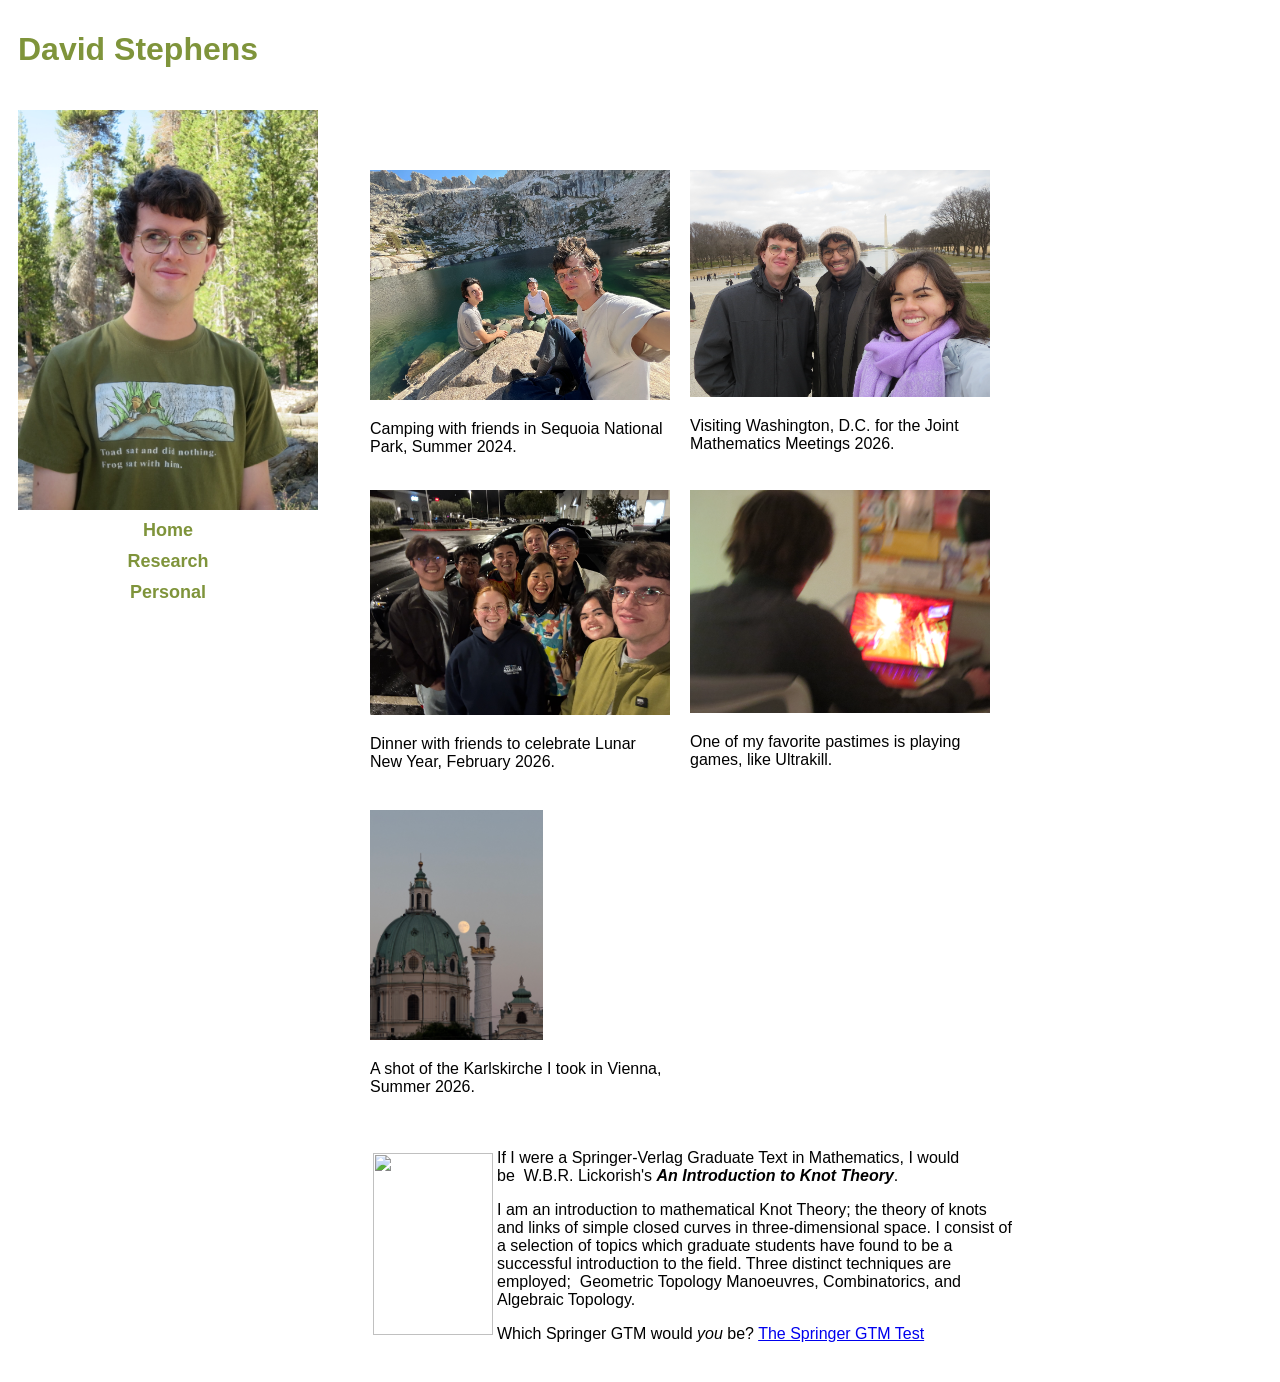
==== personal.html @ 6d79936b "Remove manzanita picture section from personal.html Removed a personal picture section about manzani" ====
<!DOCTYPE html>
<html>
    <head>
        <meta charset="utf-8">
        <meta name="viewport" content="width=device-width, initial-scale=1">
        <title>David Stephens</title>
        <link rel="stylesheet" href="styles.css">
    </head>
    <body>
        <h1 style="padding:10px;">David Stephens</h1>

        <div id="navigation-bar">
            <img src="pfp.jpeg" width="300px" style="margin-bottom:10px">
            <a href="index.html" id="navigation-link">Home</a>
            <a href="research.html" id="navigation-link">Research</a>
            <a href="personal.html" id="navigation-link">Personal</a>
        </div>

        <div id="page-text">
            <div id="personal-picture">
                <img src="emerald_lake.png" width="300px">
                <p>Camping with friends in Sequoia National Park, Summer 2024.</p>
            </div>
            
            <div id="personal-picture">
                <img src="dc.png" width="300px">
                <p>Visiting Washington, D.C. for the Joint Mathematics Meetings 2026.</p>
            </div>

            <div id="personal-picture">
                <img src="friends.png" width="300px">
                <p>Dinner with friends to celebrate Lunar New Year, February 2026.</p>
            </div>

            <div id="personal-picture">
                <img src="ultrakill.png" width="300px">
                <p>One of my favorite pastimes is playing games, like Ultrakill.</p>
            </div>

            <div id="personal-picture">
                <img src="Karlskirche.jpeg" height="230px">
                <p>A shot of the Karlskirche I took in Vienna, Summer 2026.</p>
            </div>
            
            <div id="knot-theory-book">
                <table><tr><td><img src="http://math.jhu.edu/~savitt/GTM/lickorish.jpg" width=120 height=182 alt=""></td><td><p>If I were a Springer-Verlag Graduate Text in Mathematics, I would be  W.B.R. Lickorish's <b><i>An Introduction to Knot Theory</i></b>.</p><p> I am an introduction to mathematical Knot Theory; the theory of knots and links of simple closed curves in three-dimensional space. I consist of a selection of topics which graduate students have found to be a successful introduction to the field. Three distinct techniques are employed;  Geometric Topology Manoeuvres, Combinatorics, and Algebraic Topology.</p><p>Which Springer GTM would <i>you</i> be? <a href="http://math.jhu.edu/~savitt/GTM.html">The Springer GTM Test</a></p></td></tr></table>
            </div>
        </div>
        
    </body>
</html>
---- styles.css ----
h1 {
    color:#7f943b;
    font-family: sans-serif;
}

#navigation-link {
    color:#7f943b;
    font-family: sans-serif;
    font-weight: bold;
    text-decoration: none;
    margin-bottom: 10px;
    font-size: large;
}

#navigation-link:hover {
    color: #556328;
}

#navigation-bar {
    width: 300px;
    position: absolute;
    display : grid;
    place-items : center;
    padding : 10px;
}

#page-text {
    padding : 10px;
    font-family: sans-serif;
    position: absolute;
    top : 150px;
    left : 350px;
}

#personal-picture {
    width:300px;
    height: 300px;
    display : inline-flexbox;
    float: left;
    padding: 10px;
}

#knot-theory-book {
    width:650px;
    display : inline-flexbox;
    float: left;
    padding: 10px;
}
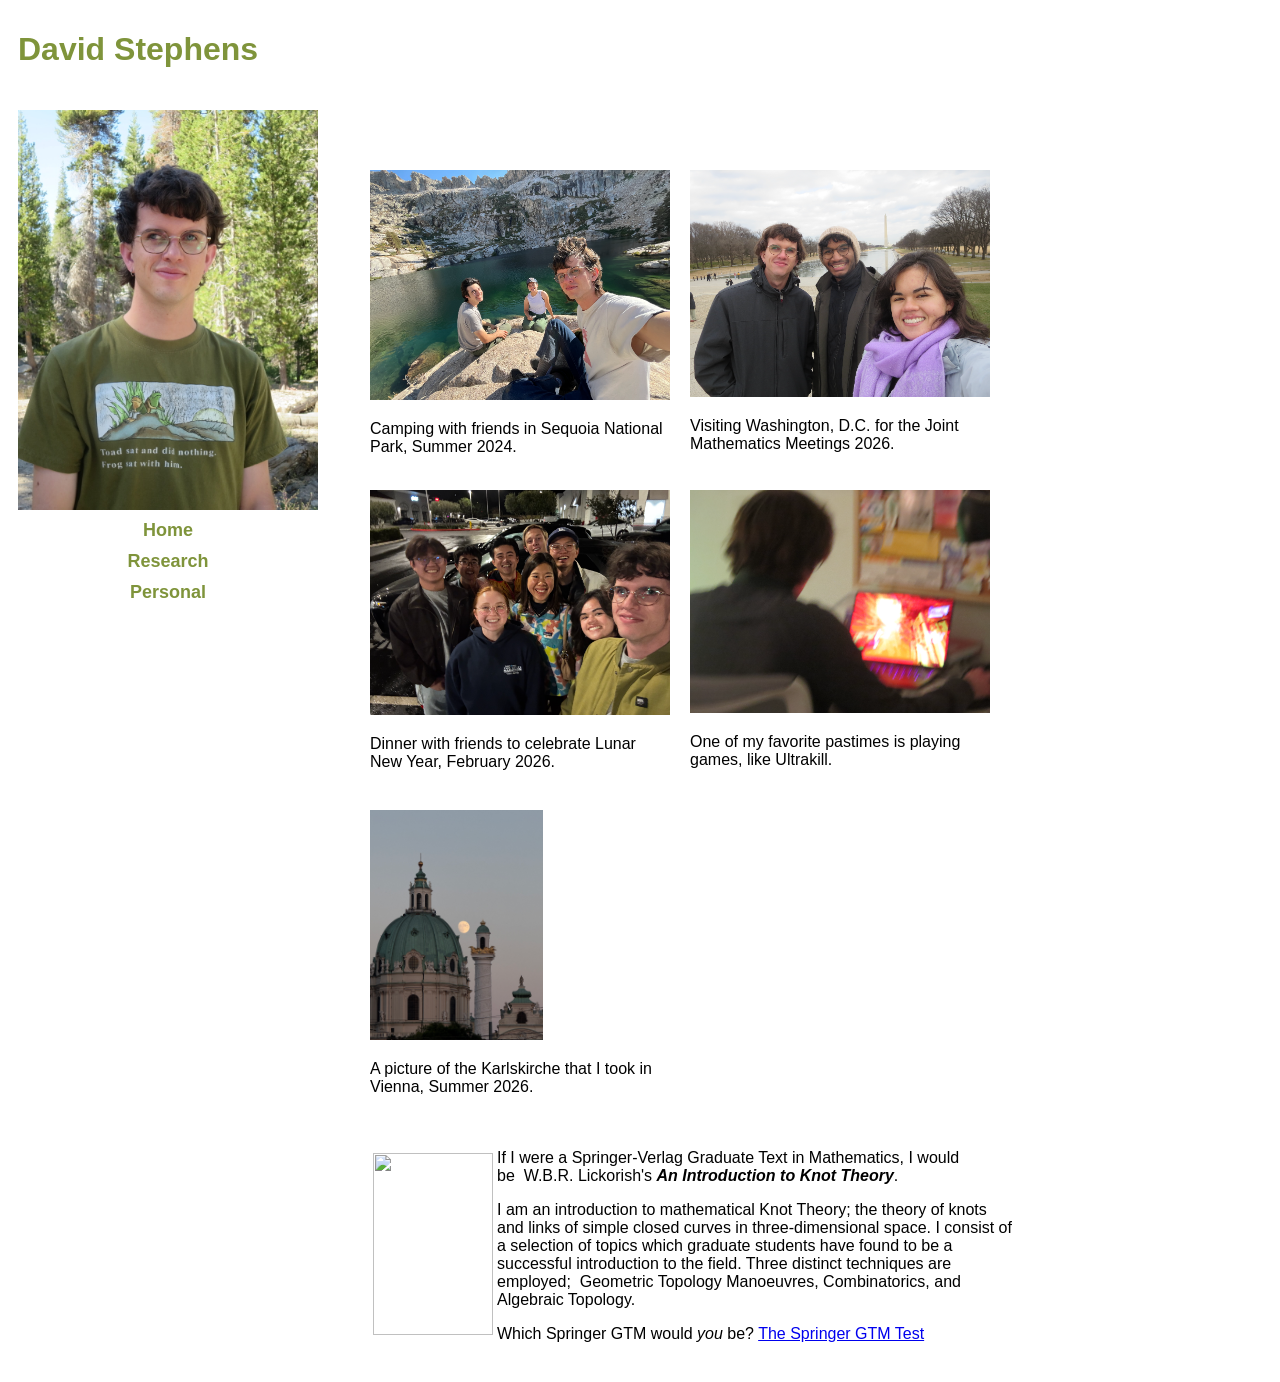
==== commit 9d906fc4: "Update description of personal picture in HTML" ====
--- a/personal.html
+++ b/personal.html
@@ -39,7 +39,7 @@
 
             <div id="personal-picture">
                 <img src="Karlskirche.jpeg" height="230px">
-                <p>A shot of the Karlskirche I took in Vienna, Summer 2026.</p>
+                <p>A picture of the Karlskirche that I took in Vienna, Summer 2026.</p>
             </div>
             
             <div id="knot-theory-book">
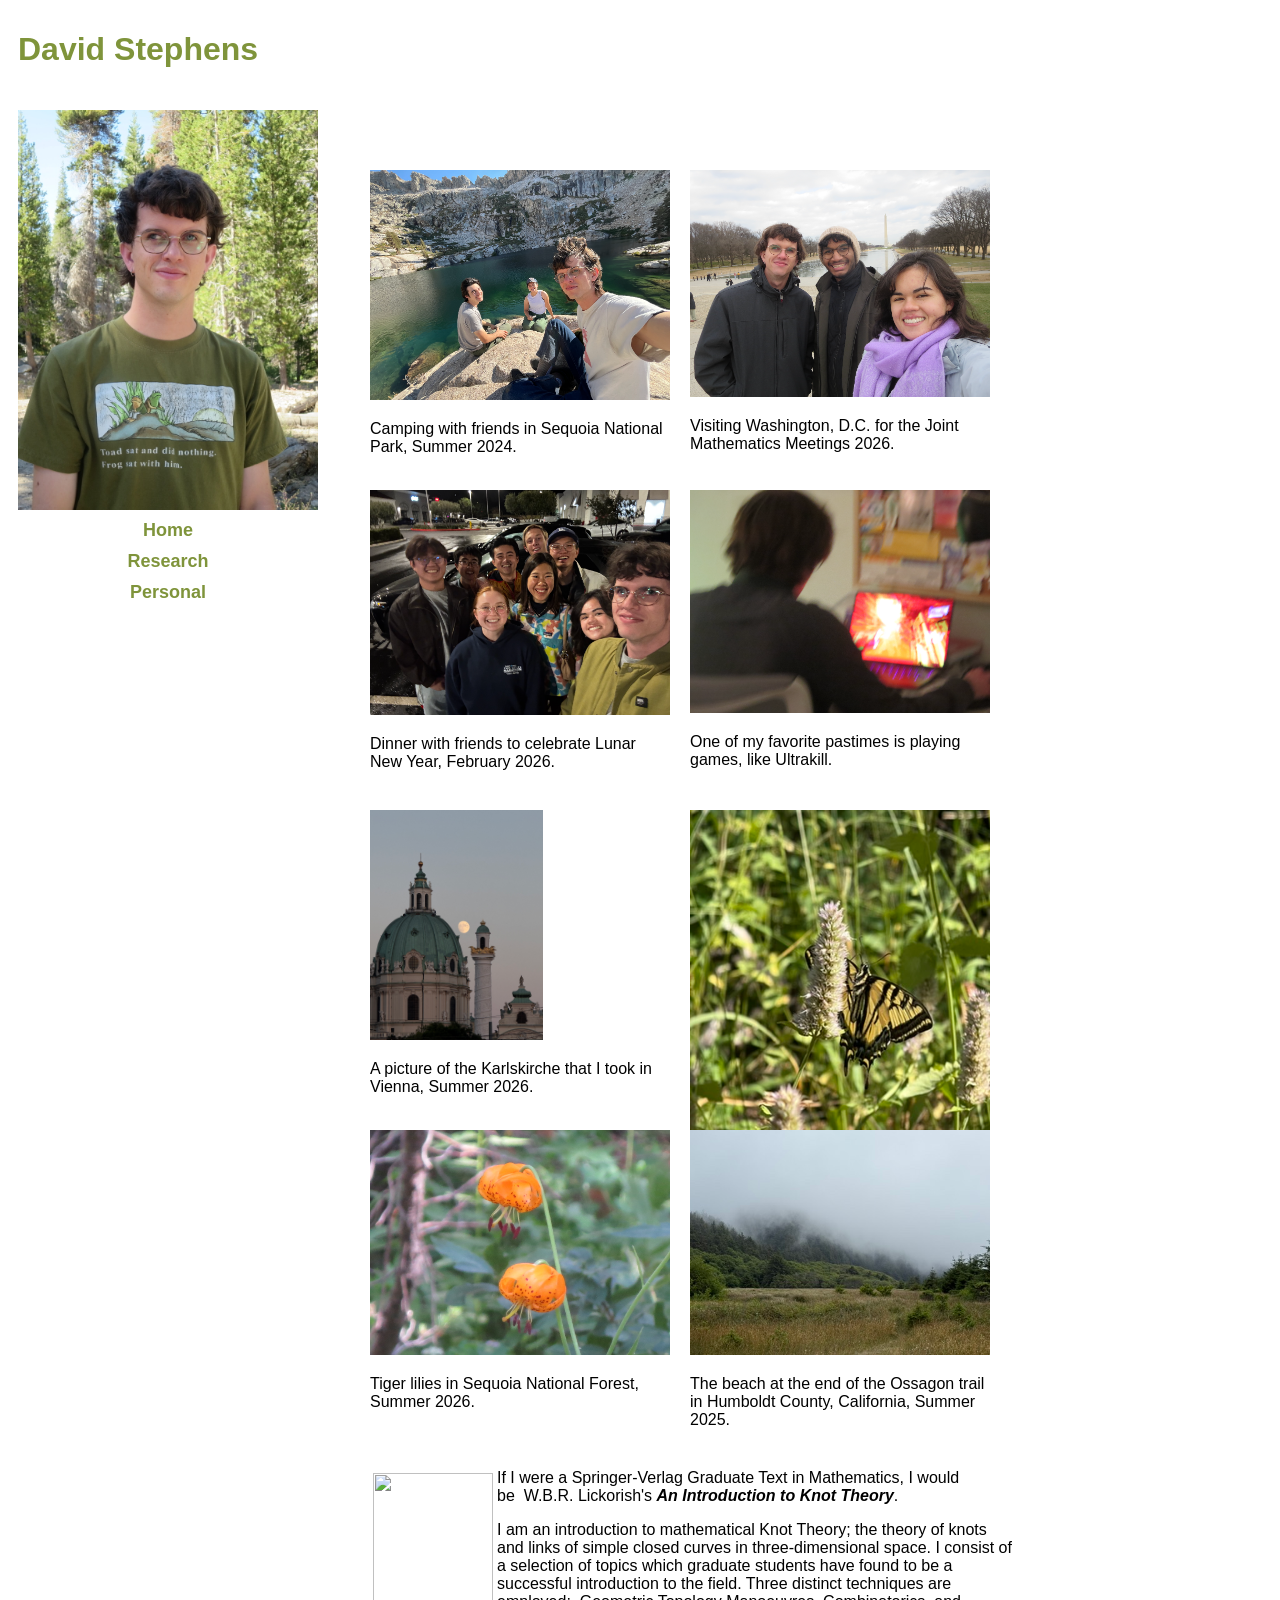
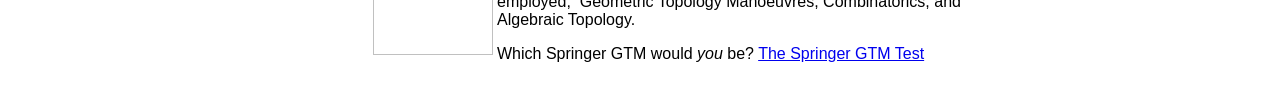
==== commit a5d2dc7a: "Add personal pictures section to personal.html Added multiple personal pictures with descriptions." ====
--- a/personal.html
+++ b/personal.html
@@ -41,6 +41,21 @@
                 <img src="Karlskirche.jpeg" height="230px">
                 <p>A picture of the Karlskirche that I took in Vienna, Summer 2026.</p>
             </div>
+
+            <div id="personal-picture">
+                <img src="Swallowtail.jpeg" width="300px">
+                <p>A picture of a Swallowtail in Park City, Utah, Summer 2025.</p>
+            </div>
+
+            <div id="personal-picture">
+                <img src="tigerlilies.jpeg" width="300px">
+                <p>Tiger lilies in Sequoia National Forest, Summer 2026.</p>
+            </div>
+
+            <div id="personal-picture">
+                <img src="OssagonBeach.jpeg" width="300px">
+                <p>The beach at the end of the Ossagon trail in Humboldt County, California, Summer 2025.</p>
+            </div>
             
             <div id="knot-theory-book">
                 <table><tr><td><img src="http://math.jhu.edu/~savitt/GTM/lickorish.jpg" width=120 height=182 alt=""></td><td><p>If I were a Springer-Verlag Graduate Text in Mathematics, I would be  W.B.R. Lickorish's <b><i>An Introduction to Knot Theory</i></b>.</p><p> I am an introduction to mathematical Knot Theory; the theory of knots and links of simple closed curves in three-dimensional space. I consist of a selection of topics which graduate students have found to be a successful introduction to the field. Three distinct techniques are employed;  Geometric Topology Manoeuvres, Combinatorics, and Algebraic Topology.</p><p>Which Springer GTM would <i>you</i> be? <a href="http://math.jhu.edu/~savitt/GTM.html">The Springer GTM Test</a></p></td></tr></table>
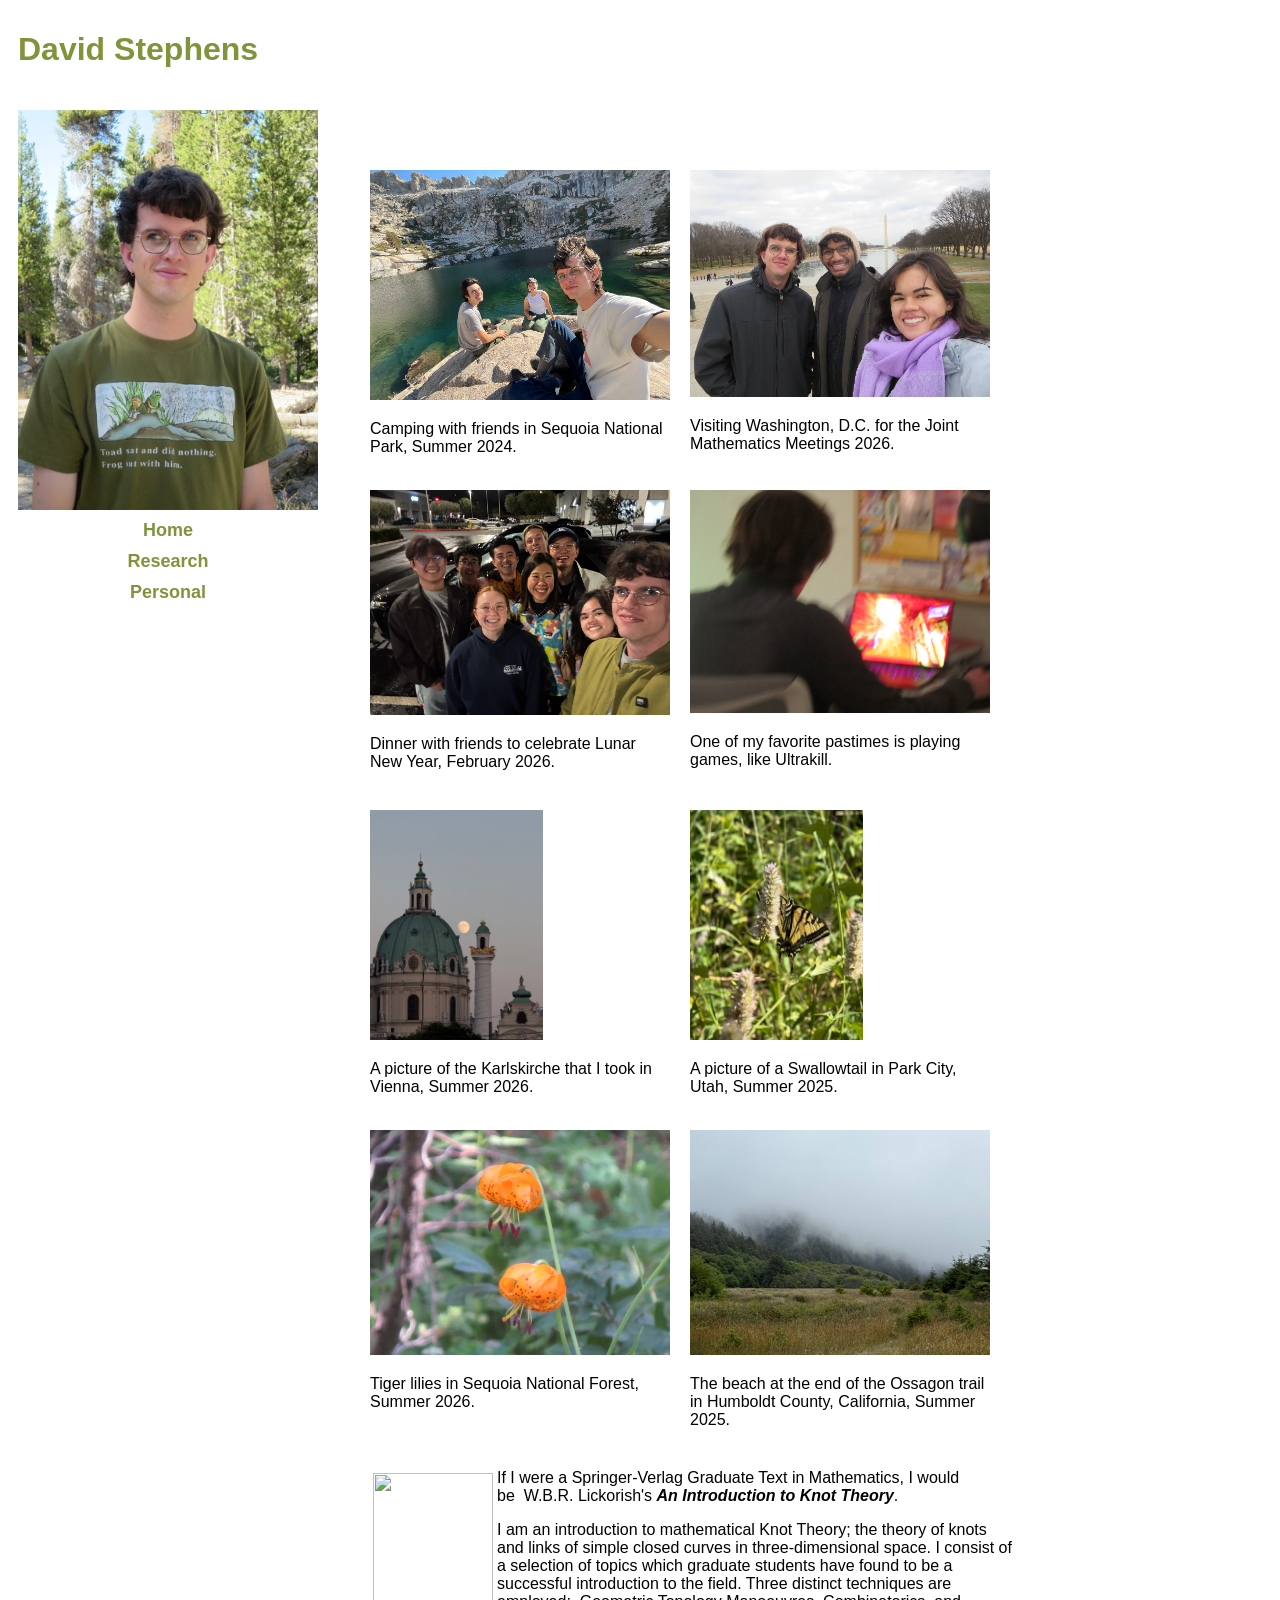
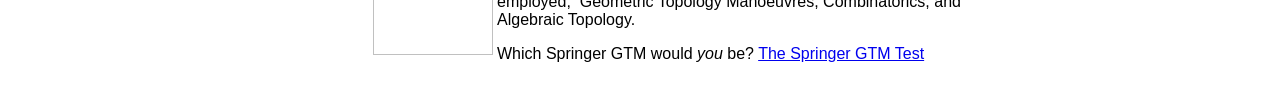
==== commit 83594d3a: "Adjust image dimensions for Swallowtail picture" ====
--- a/personal.html
+++ b/personal.html
@@ -43,7 +43,7 @@
             </div>
 
             <div id="personal-picture">
-                <img src="Swallowtail.jpeg" width="300px">
+                <img src="Swallowtail.jpeg" height="230px">
                 <p>A picture of a Swallowtail in Park City, Utah, Summer 2025.</p>
             </div>
 
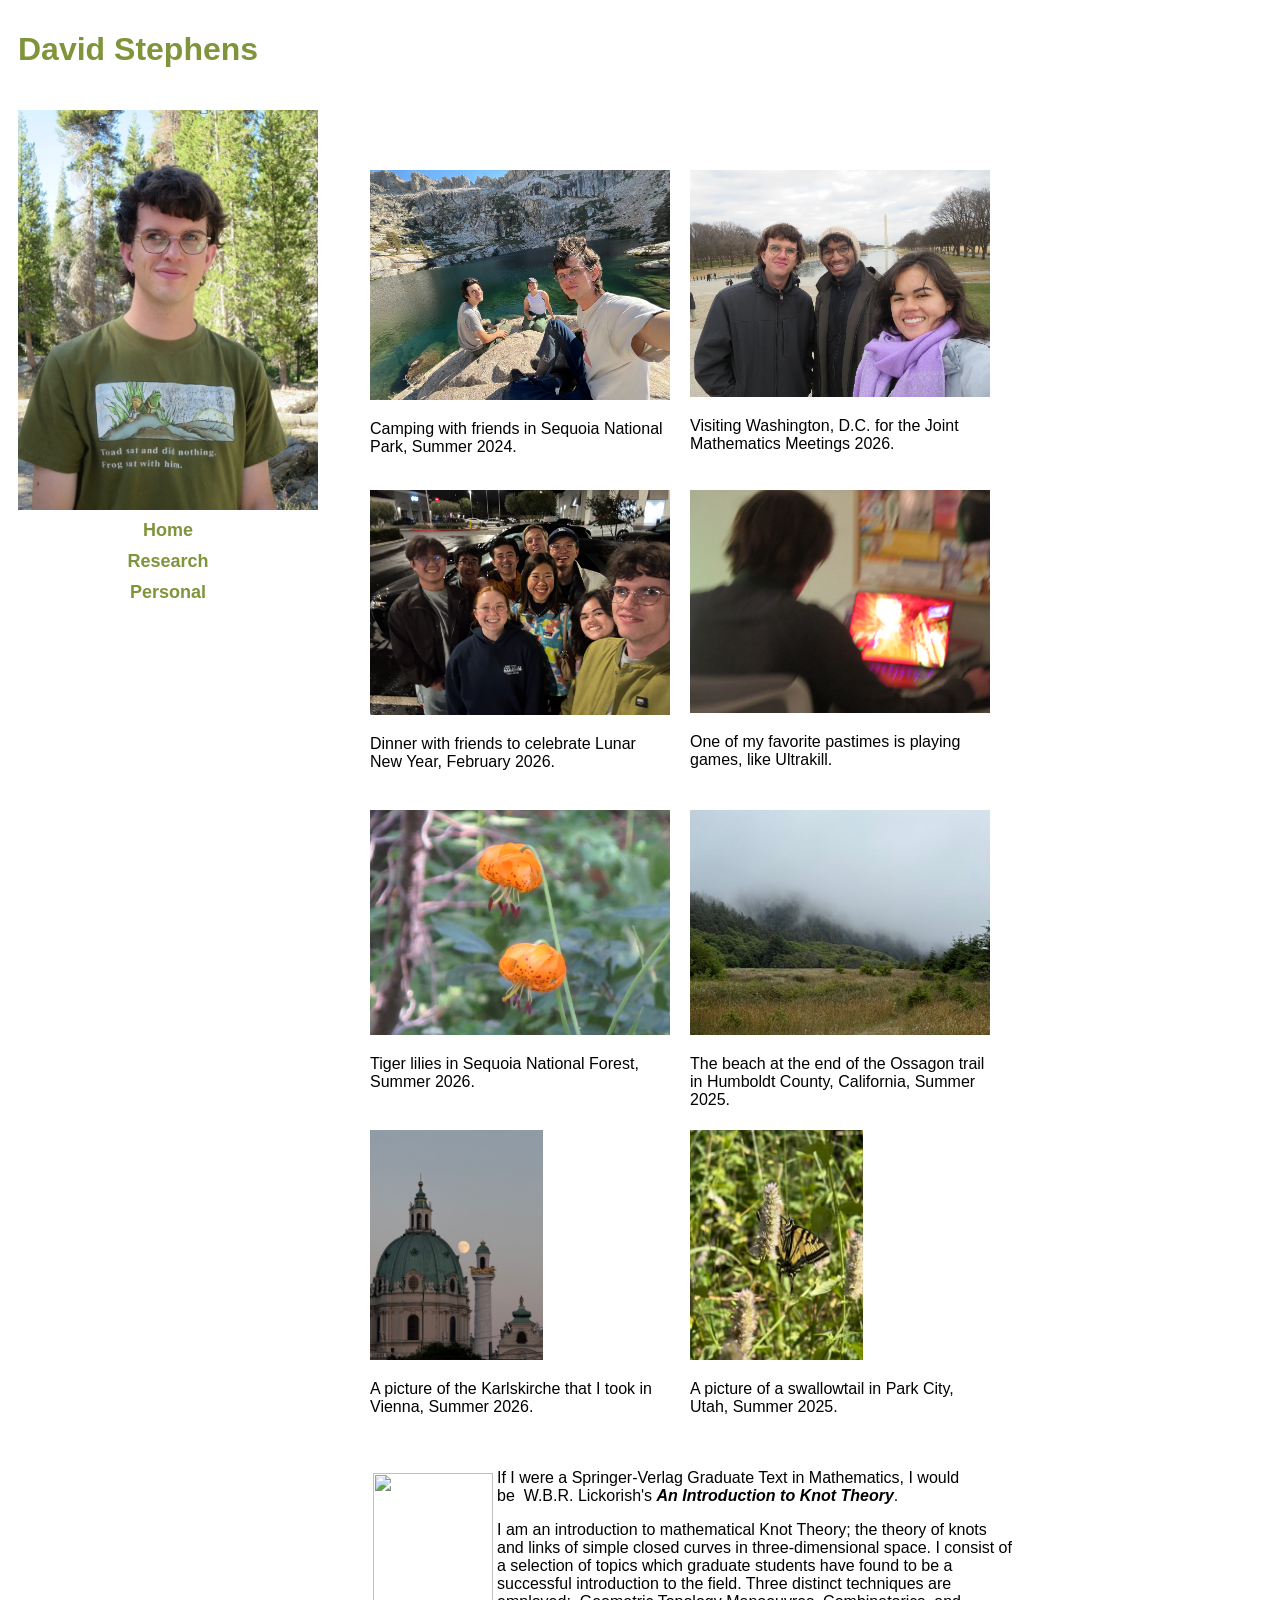
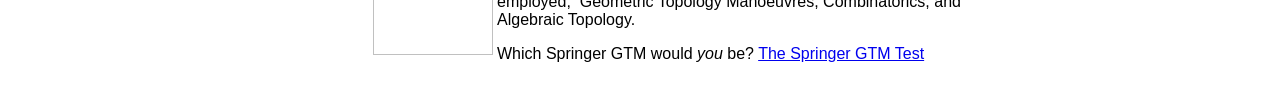
==== commit f1d885f4: "Replace images and captions in personal.html Updated personal pictures and descriptions in personal." ====
--- a/personal.html
+++ b/personal.html
@@ -38,16 +38,6 @@
             </div>
 
             <div id="personal-picture">
-                <img src="Karlskirche.jpeg" height="230px">
-                <p>A picture of the Karlskirche that I took in Vienna, Summer 2026.</p>
-            </div>
-
-            <div id="personal-picture">
-                <img src="Swallowtail.jpeg" height="230px">
-                <p>A picture of a Swallowtail in Park City, Utah, Summer 2025.</p>
-            </div>
-
-            <div id="personal-picture">
                 <img src="tigerlilies.jpeg" width="300px">
                 <p>Tiger lilies in Sequoia National Forest, Summer 2026.</p>
             </div>
@@ -57,6 +47,16 @@
                 <p>The beach at the end of the Ossagon trail in Humboldt County, California, Summer 2025.</p>
             </div>
             
+            <div id="personal-picture">
+                <img src="Karlskirche.jpeg" height="230px">
+                <p>A picture of the Karlskirche that I took in Vienna, Summer 2026.</p>
+            </div>
+
+            <div id="personal-picture">
+                <img src="Swallowtail.jpeg" height="230px">
+                <p>A picture of a swallowtail in Park City, Utah, Summer 2025.</p>
+            </div>
+            
             <div id="knot-theory-book">
                 <table><tr><td><img src="http://math.jhu.edu/~savitt/GTM/lickorish.jpg" width=120 height=182 alt=""></td><td><p>If I were a Springer-Verlag Graduate Text in Mathematics, I would be  W.B.R. Lickorish's <b><i>An Introduction to Knot Theory</i></b>.</p><p> I am an introduction to mathematical Knot Theory; the theory of knots and links of simple closed curves in three-dimensional space. I consist of a selection of topics which graduate students have found to be a successful introduction to the field. Three distinct techniques are employed;  Geometric Topology Manoeuvres, Combinatorics, and Algebraic Topology.</p><p>Which Springer GTM would <i>you</i> be? <a href="http://math.jhu.edu/~savitt/GTM.html">The Springer GTM Test</a></p></td></tr></table>
             </div>
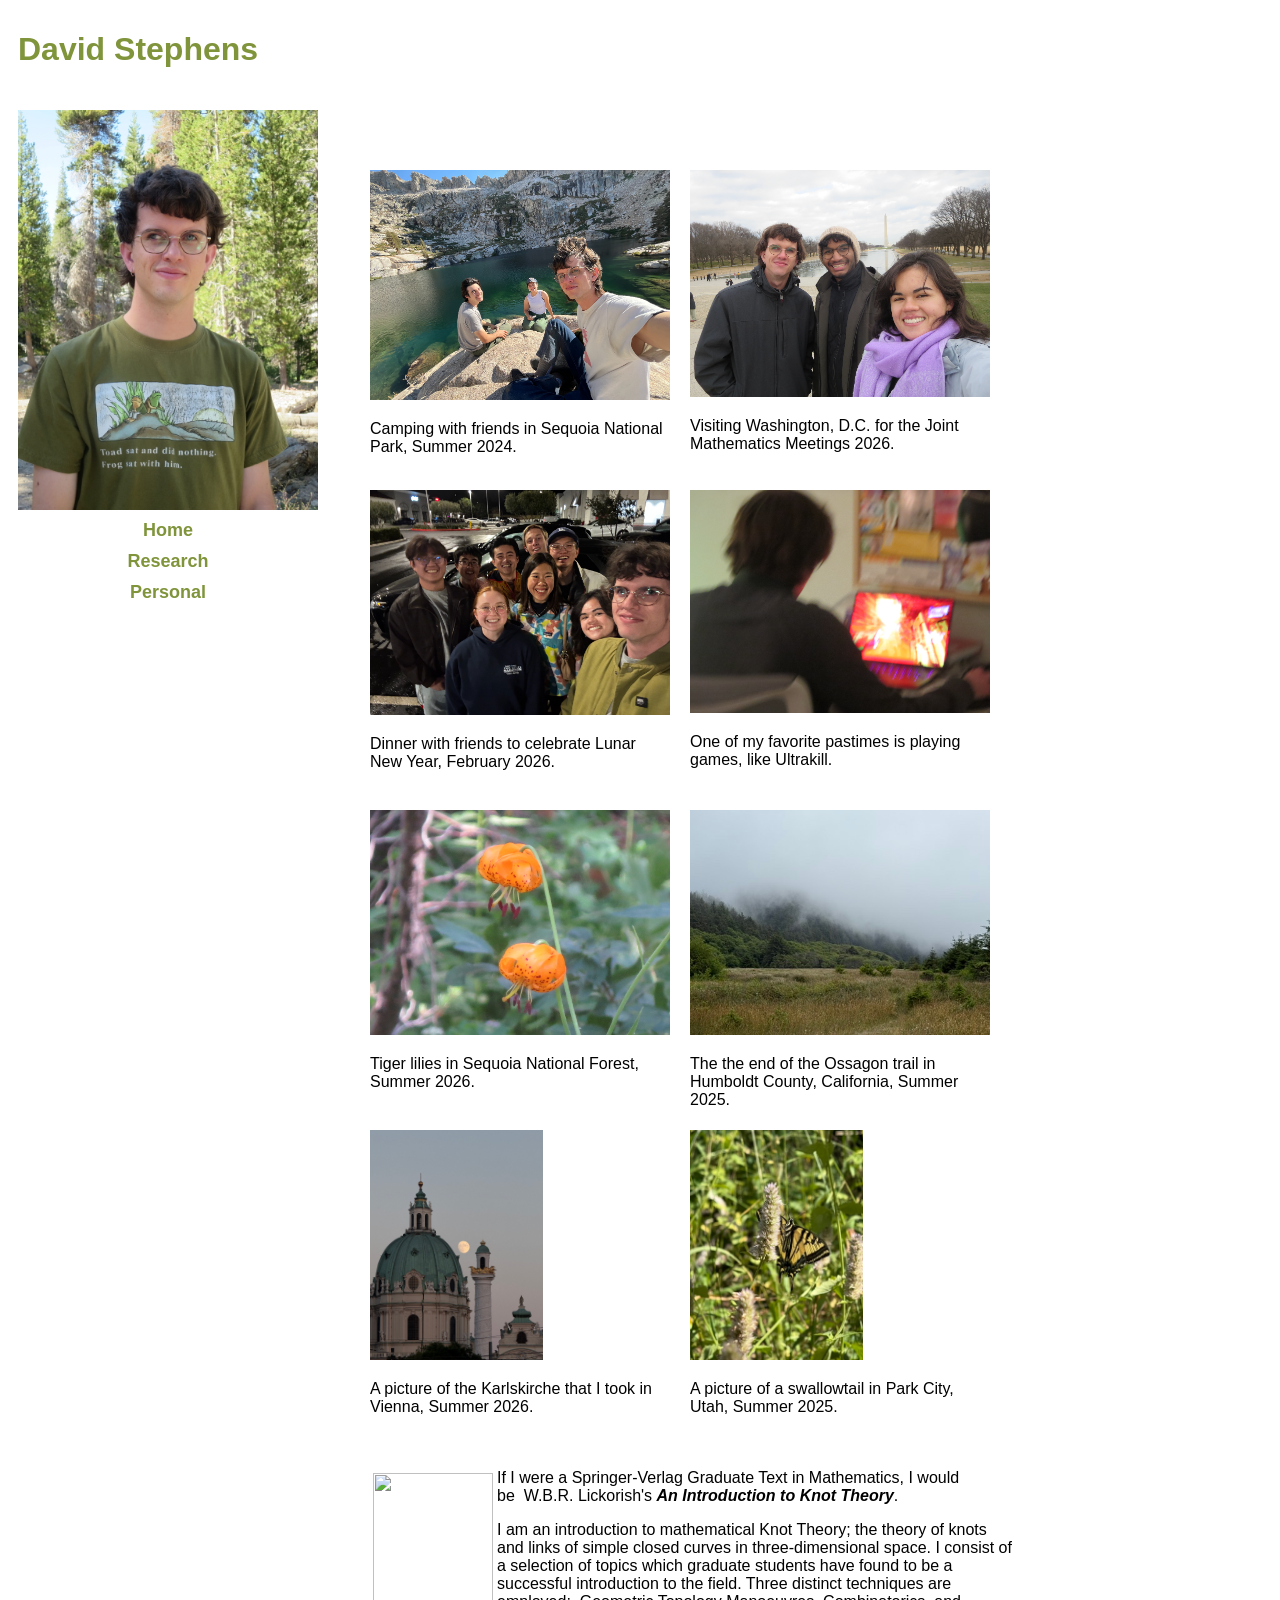
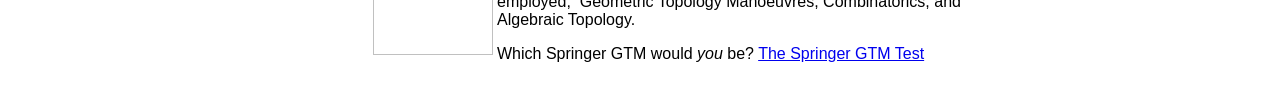
==== commit 82599f31: "Fix typo in personal picture description" ====
--- a/personal.html
+++ b/personal.html
@@ -44,7 +44,7 @@
 
             <div id="personal-picture">
                 <img src="OssagonBeach.jpeg" width="300px">
-                <p>The beach at the end of the Ossagon trail in Humboldt County, California, Summer 2025.</p>
+                <p>The the end of the Ossagon trail in Humboldt County, California, Summer 2025.</p>
             </div>
             
             <div id="personal-picture">
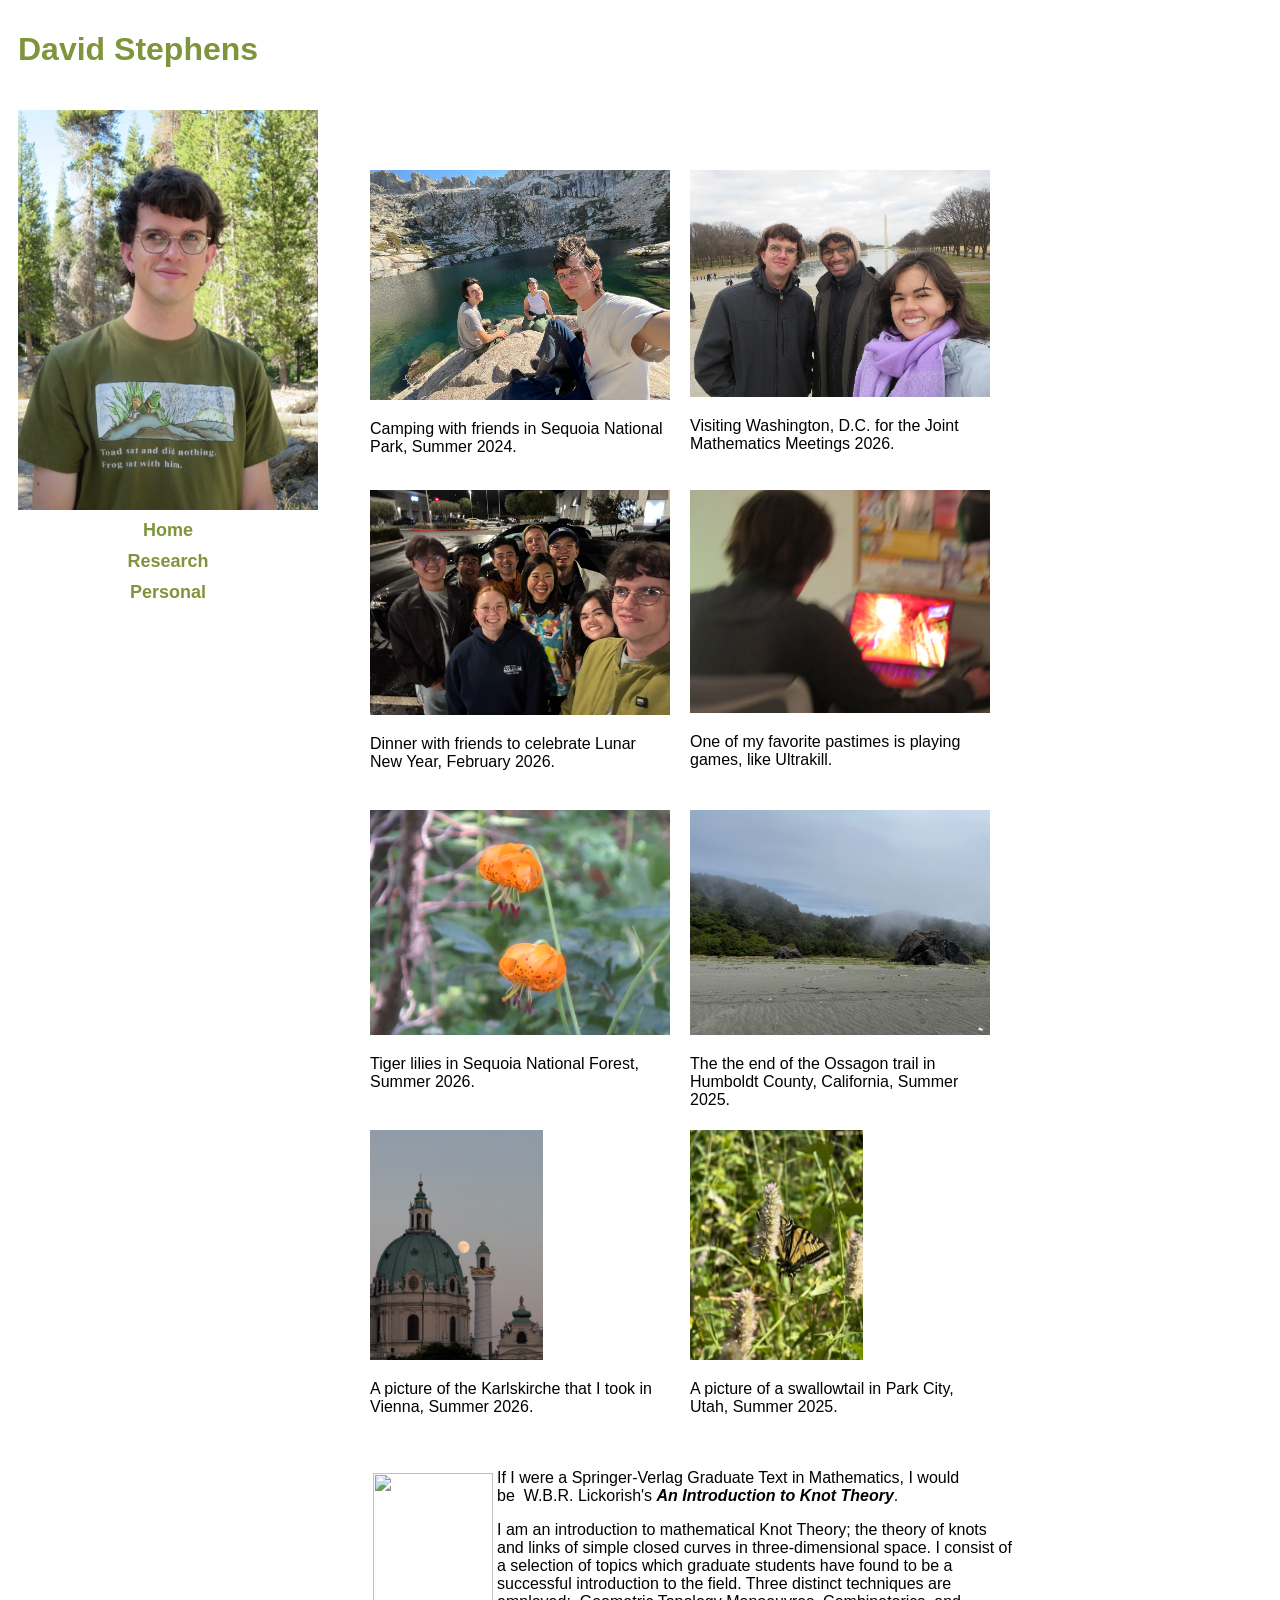
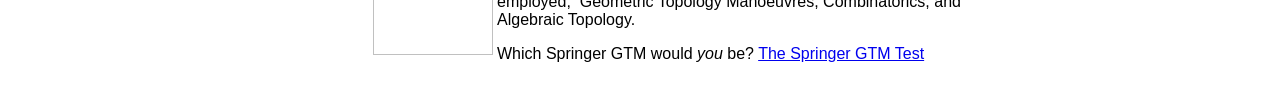
==== commit 0f1fd9a3: "Replace image source in personal.html" ====
--- a/personal.html
+++ b/personal.html
@@ -43,7 +43,7 @@
             </div>
 
             <div id="personal-picture">
-                <img src="OssagonBeach.jpeg" width="300px">
+                <img src="OssagonEnd.jpeg" width="300px">
                 <p>The the end of the Ossagon trail in Humboldt County, California, Summer 2025.</p>
             </div>
             
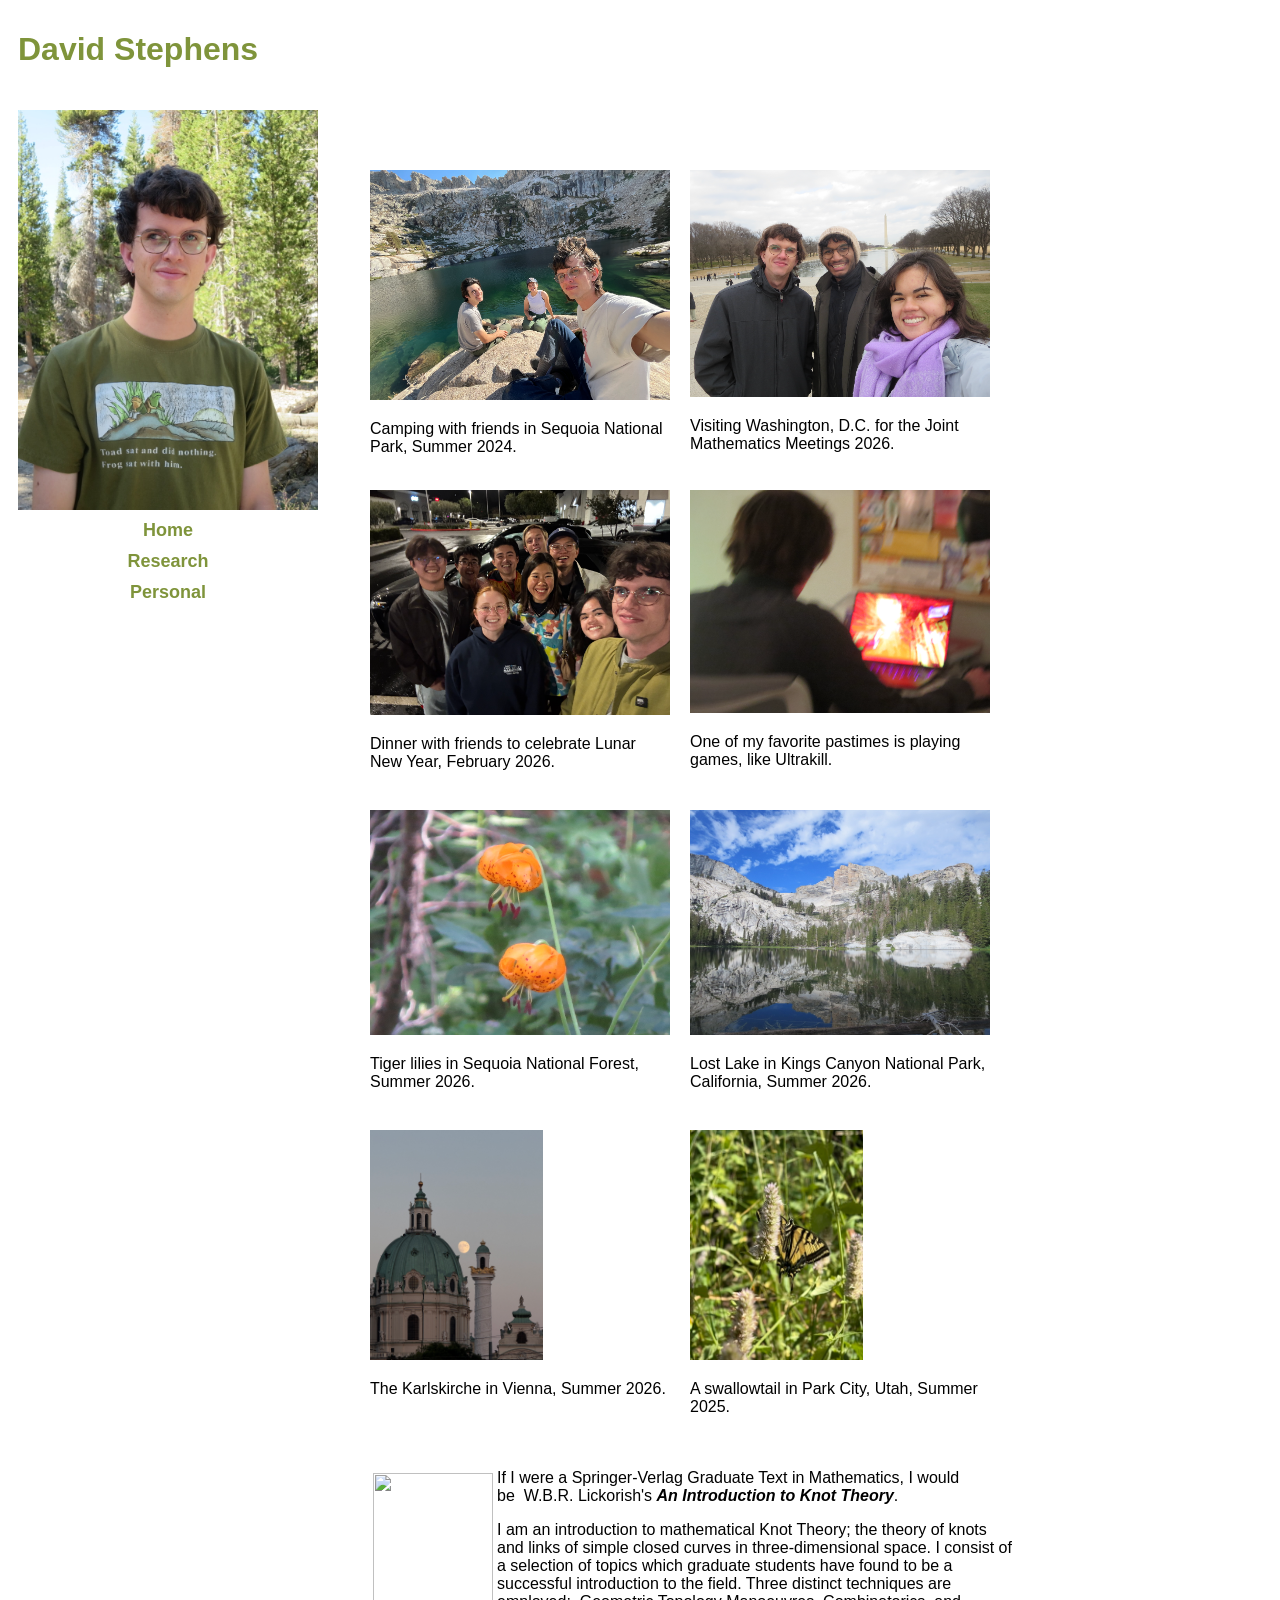
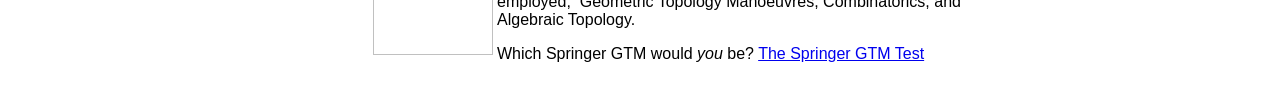
==== commit c2901fb4: "Change images and captions in personal.html Updated image sources and captions for personal pictures" ====
--- a/personal.html
+++ b/personal.html
@@ -43,18 +43,18 @@
             </div>
 
             <div id="personal-picture">
-                <img src="OssagonEnd.jpeg" width="300px">
-                <p>The the end of the Ossagon trail in Humboldt County, California, Summer 2025.</p>
+                <img src="LostLake.jpeg" width="300px">
+                <p>Lost Lake in Kings Canyon National Park, California, Summer 2026.</p>
             </div>
             
             <div id="personal-picture">
                 <img src="Karlskirche.jpeg" height="230px">
-                <p>A picture of the Karlskirche that I took in Vienna, Summer 2026.</p>
+                <p>The Karlskirche in Vienna, Summer 2026.</p>
             </div>
 
             <div id="personal-picture">
                 <img src="Swallowtail.jpeg" height="230px">
-                <p>A picture of a swallowtail in Park City, Utah, Summer 2025.</p>
+                <p>A swallowtail in Park City, Utah, Summer 2025.</p>
             </div>
             
             <div id="knot-theory-book">
